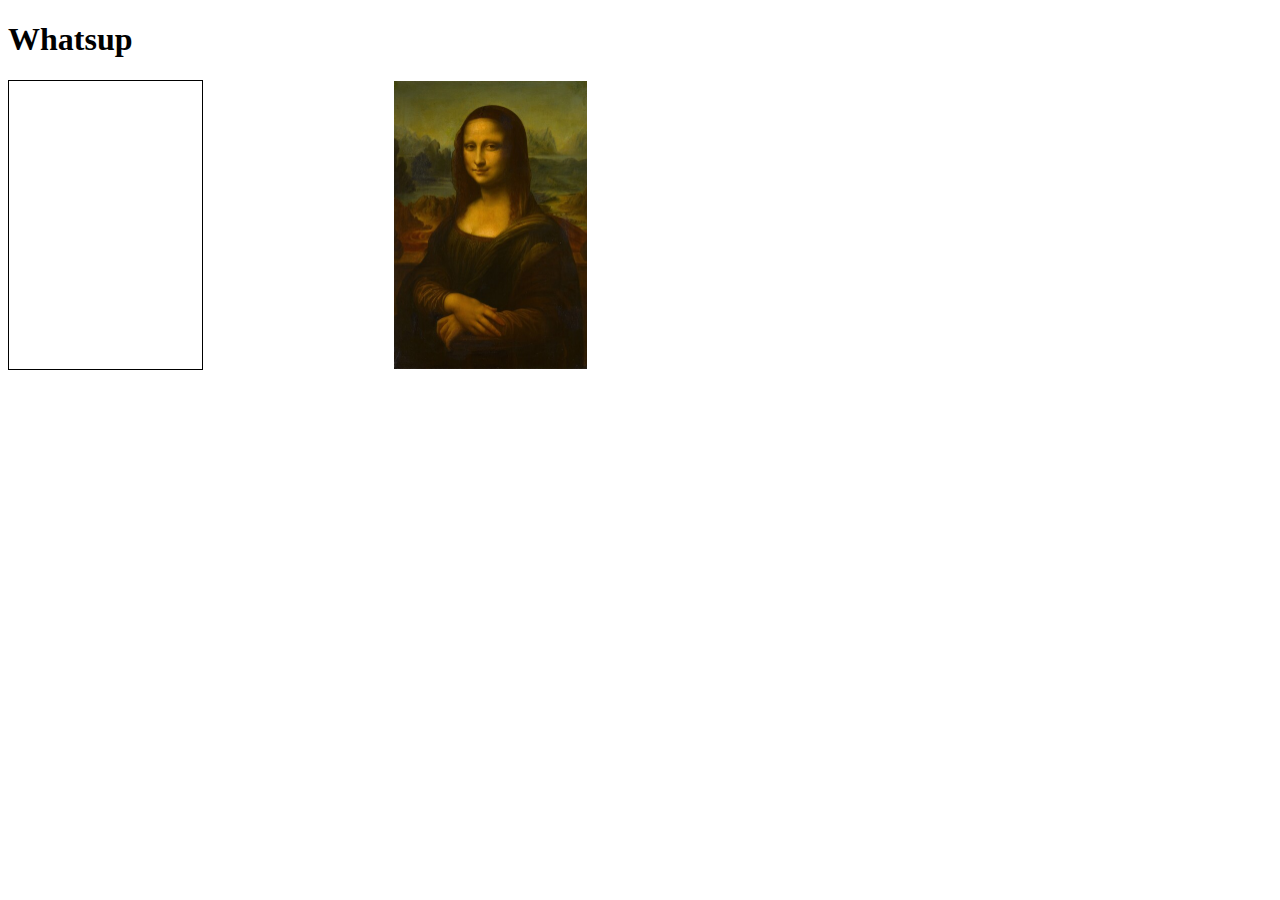
==== puzzle1.html @ f7986078 "Adding the first puzzle with its drag and drop animation." ====
<!DOCTYPE html>
<html lang="en">
    <head>
        <title>Team 10 - Time Traveler's Tale</title>
        <meta charset="UTF-8">
        <link rel="stylesheet" href="puzzle1.css">
    </head>
    <body>
        <h1>Whatsup</h1>
        <div class="box">
                <div class="match"></div>
                <img src="Mona_Lisa.png" alt="mona lisa" draggable="true" width="192.5" height="288.5">
        </div>
    </body>
</html>
---- puzzle1.css ----
.box {
    display: inline-grid;
    border: 1px solid;
}

.match {
  grid-area: 1/1;
  background: green;
  width: 0%;
  transition: 0s 0.2s;
}

.box:active .match{
  width: 100%;
  transition: 0s;
}
img {
    grid-area: 1/1;
    transform: translate(200%);
    transition: 999s 999s;
}
.match:hover + img {
    background-color: green;
    transform: translate(0);
    transition: 0s;
}
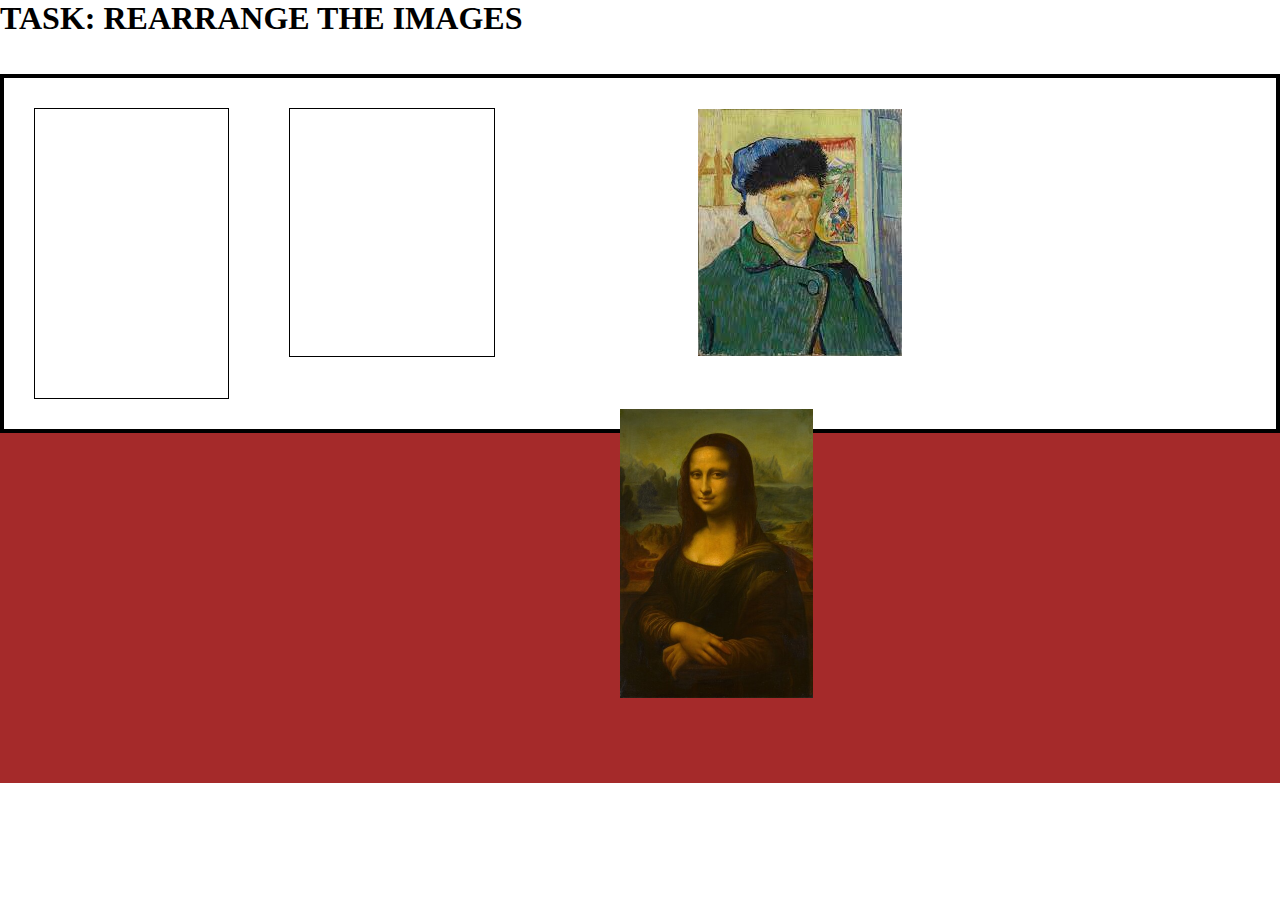
==== commit 5aa1a323: "Change the dropbox display to grid. Fix the drag and drop animation. Adding more stuffs. Will contin" ====
--- a/puzzle1.html
+++ b/puzzle1.html
@@ -6,10 +6,18 @@
         <link rel="stylesheet" href="puzzle1.css">
     </head>
     <body>
-        <h1>Whatsup</h1>
-        <div class="box">
-                <div class="match"></div>
-                <img src="Mona_Lisa.png" alt="mona lisa" draggable="true" width="192.5" height="288.5">
+        <h1>TASK: REARRANGE THE IMAGES</h1>
+        <div id="center">
+                <div class="box" id="vinci">
+                    <div class="match"></div>
+                    <img src="Mona_Lisa.png" id="mona" alt="mona lisa" draggable="true" width="192.5" height="288.5">
+                </div>
+                <div class="box" id="gogh">
+                    <div class="match"></div>
+                    <img src="Self-Portrait.png" id="portrait" alt="van gogh" draggable="true">
+                </div>
+        </div>
+        <div id="floor">
         </div>
     </body>
 </html>--- a/puzzle1.css
+++ b/puzzle1.css
@@ -1,26 +1,77 @@
+/* Define the body and the display wall */
+body {
+  margin: 0px;
+  height: auto;
+}
+h1{
+  margin: 0px;
+  margin-bottom: 37px;
+}
+#center {
+  display: flex;
+  margin-left: auto;
+  margin-right: auto;
+  border: 4px solid black;
+}
+#floor{
+  margin: 0px;
+  display: block;
+  height: 350.1px;
+  width: 100%;
+  background-color: brown;
+}
+/* Define the drag and drop animation */
 .box {
-    display: inline-grid;
-    border: 1px solid;
+  display: grid;
+  border: 1px solid;
+  pointer-events: none;
+  vertical-align: bottom;
+  margin: 30px;
+  padding: 0px;
+}
+.box > *{
+  pointer-events: initial;
 }
 
 .match {
-  grid-area: 1/1;
-  background: green;
-  width: 0%;
-  transition: 0s 0.2s;
+grid-area: 1/1;
+background: green;
+width: 0%;
+transition: 0s 0.2s;
 }
 
 .box:active .match{
-  width: 100%;
+width: 100%;
+transition: 0s;
+}
+img {
+  grid-area: 1/1;
+  transform: translate(200%);
+  transition: 999s 999s;
+}
+.match:hover + #mona {
+  background-color: green;
+  transform: translate(-200px, -300px);
   transition: 0s;
 }
-img {
-    grid-area: 1/1;
-    transform: translate(200%);
-    transition: 999s 999s;
+
+.match:hover + #portrait {
+  background-color: green;
+  transform: translate(0);
+  transition: 0s;
 }
-.match:hover + img {
-    background-color: green;
-    transform: translate(0);
-    transition: 0s;
+
+/* Define the specifications of the images and their dropboxes */
+#vinci {
+  width: 192.5px;
+  height: 288.5px;
+}
+#gogh {
+  width: 204px;
+  height: 247px;
+}
+#mona{
+  position: relative;
+  left: 200px;
+  top: 300px;
 }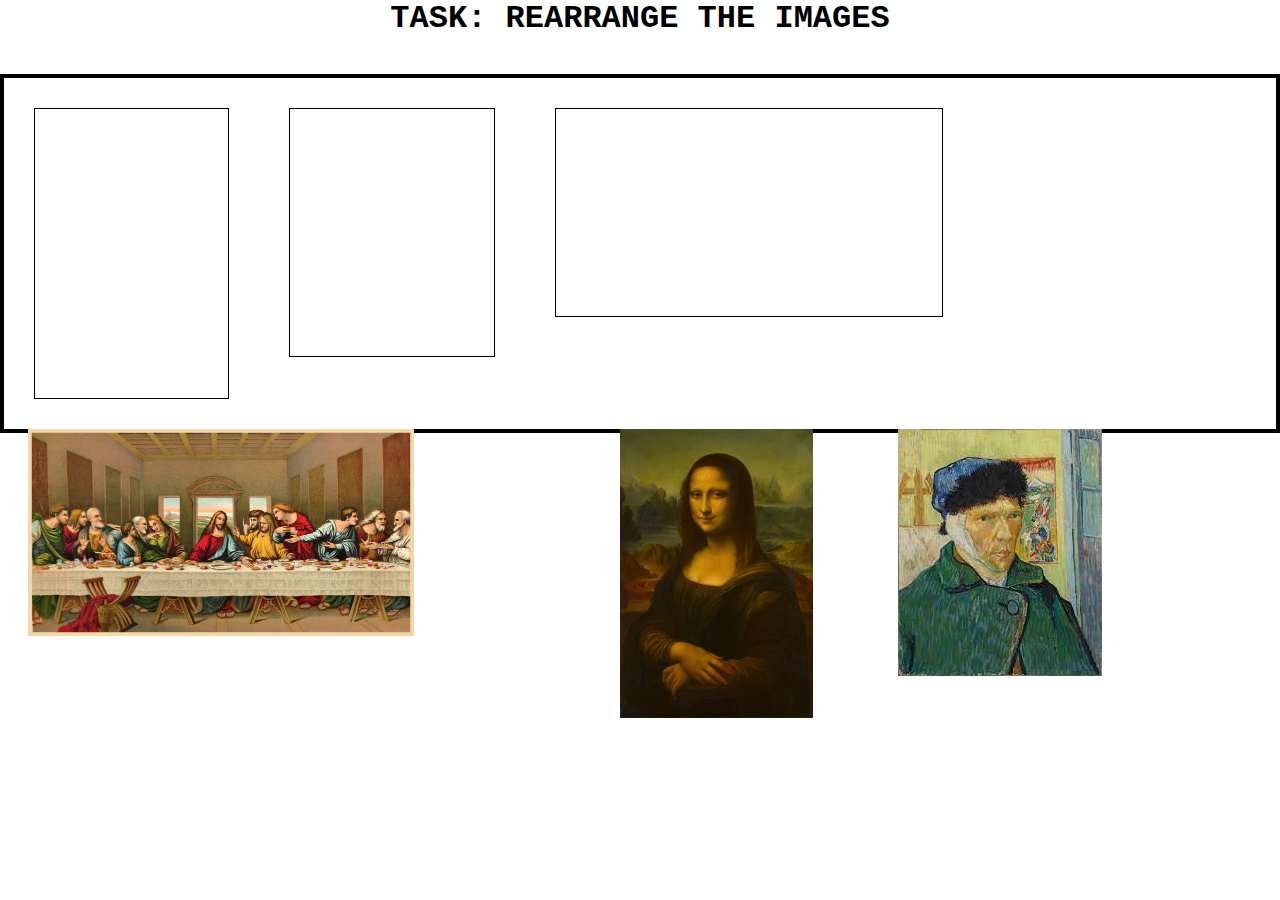
==== commit 0724458a: "Adding puzzle and some touches." ====
--- a/puzzle1.html
+++ b/puzzle1.html
@@ -16,8 +16,10 @@
                     <div class="match"></div>
                     <img src="Self-Portrait.png" id="portrait" alt="van gogh" draggable="true">
                 </div>
-        </div>
-        <div id="floor">
+                <div class="box" id="supper">
+                    <div class="match"></div>
+                    <img src="last_supper.png" id="jesus" alt="last supper" draggable="true" width="386" height="206.5">
+                </div>
         </div>
     </body>
 </html>--- a/puzzle1.css
+++ b/puzzle1.css
@@ -6,19 +6,14 @@
 h1{
   margin: 0px;
   margin-bottom: 37px;
+  text-align: center;
+  font-family: 'Courier New', monospace;
 }
 #center {
   display: flex;
   margin-left: auto;
   margin-right: auto;
   border: 4px solid black;
-}
-#floor{
-  margin: 0px;
-  display: block;
-  height: 350.1px;
-  width: 100%;
-  background-color: brown;
 }
 /* Define the drag and drop animation */
 .box {
@@ -51,16 +46,21 @@
 }
 .match:hover + #mona {
   background-color: green;
-  transform: translate(-200px, -300px);
+  transform: translate(-200px, -320px);
   transition: 0s;
 }
 
 .match:hover + #portrait {
   background-color: green;
-  transform: translate(0);
+  transform: translate(-200px, -320px);
   transition: 0s;
 }
 
+.match:hover + #jesus{
+  background-color: green;
+  transform: translate(1300px, -320px);
+  transition: 0s;
+}
 /* Define the specifications of the images and their dropboxes */
 #vinci {
   width: 192.5px;
@@ -70,8 +70,25 @@
   width: 204px;
   height: 247px;
 }
+#supper {
+  width: 386px;
+  height: 206.5px;
+}
+
 #mona{
   position: relative;
   left: 200px;
-  top: 300px;
-}+  top: 320px;
+}
+
+#portrait{
+  position: relative;
+  top: 320px;
+  left: 200px;
+}
+
+#jesus{
+  position: relative;
+  right: 1300px;
+  top: 320px;
+}
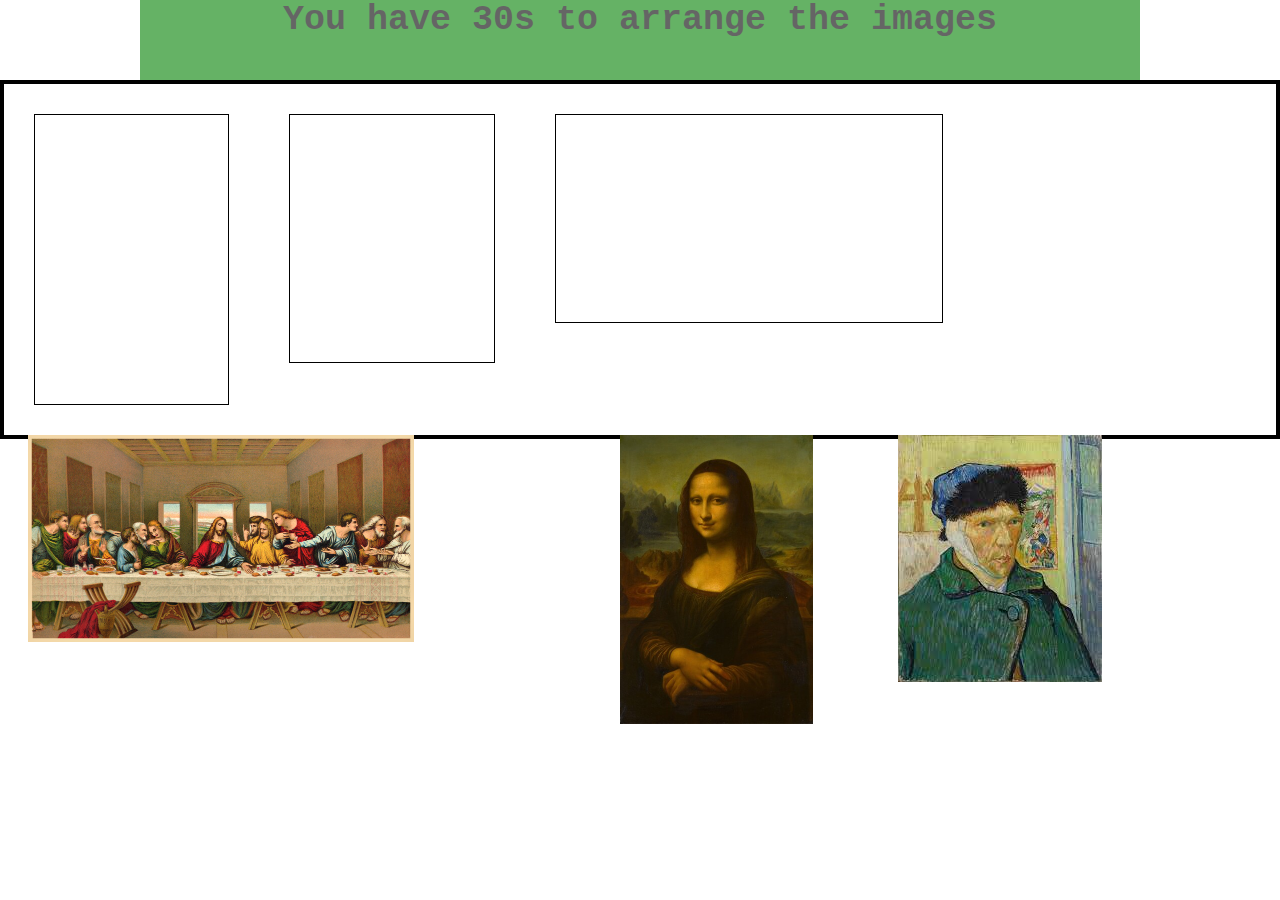
==== commit f69a7df3: "Adding timer" ====
--- a/puzzle1.html
+++ b/puzzle1.html
@@ -6,7 +6,14 @@
         <link rel="stylesheet" href="puzzle1.css">
     </head>
     <body>
-        <h1>TASK: REARRANGE THE IMAGES</h1>
+        <!-- Header and timer -->
+        <div id="header">
+            <div id="timer">
+                <h1>You have 30s to arrange the images</h1>
+            </div>
+        </div>
+
+        <!-- Drag and drop puzzle -->
         <div id="center">
                 <div class="box" id="vinci">
                     <div class="match"></div>
--- a/puzzle1.css
+++ b/puzzle1.css
@@ -3,12 +3,88 @@
   margin: 0px;
   height: auto;
 }
+#header{
+  width: 1000px;
+  height: 80px;
+  background-color: black;
+  opacity: 0.6;
+  margin: 0px;
+  position: relative;
+  margin-left: auto;
+  margin-right: auto;
+}
+/* Define the timer header*/
+#timer{
+  margin: 0px;
+  border: 0px;
+  width: 1000px;
+  height: 80px;
+  background-color: green;
+  animation-name: timer;
+  animation-delay: 1s;
+  animation-duration: 30s;
+  animation-fill-mode: forwards;
+  position: relative;
+  margin-left: auto;
+  margin-right: auto;
+}
+@keyframes timer{
+  0% {
+    background-color: green;
+    width: 1000px;
+  }
+  25% {
+    background-color: yellow;
+    transform: scaleX(0.75);
+  }
+  50% {
+    background-color: orange;
+    transform: scaleX(0.5);
+  }
+  75% {
+    background-color: red;
+    transform: scaleX(0.25);
+  }
+  100% {
+    background-color: red;
+    transform: scaleX(0);
+    width: 0px;
+  }
+}
+
 h1{
+  border: 0px;
   margin: 0px;
-  margin-bottom: 37px;
   text-align: center;
+  color: black;
+  font-weight: bold;
   font-family: 'Courier New', monospace;
+  font-size: 35px;
+  animation-name: shrink;
+  animation-duration: 30s;
+  animation-delay: 1s;
+  animation-fill-mode: forwards;
 }
+
+@keyframes shrink {
+  0% {
+    font-size: 35px;
+  }
+  25% {
+    transform: scale(0.75);
+  }
+  50% {
+    transform: scale(0.5);
+  }
+  75% {
+    transform: scale(0.25);
+  }
+  100% {
+    transform: scale(0);
+    font-size: 0px;
+  }
+}
+/* Define the wall */
 #center {
   display: flex;
   margin-left: auto;
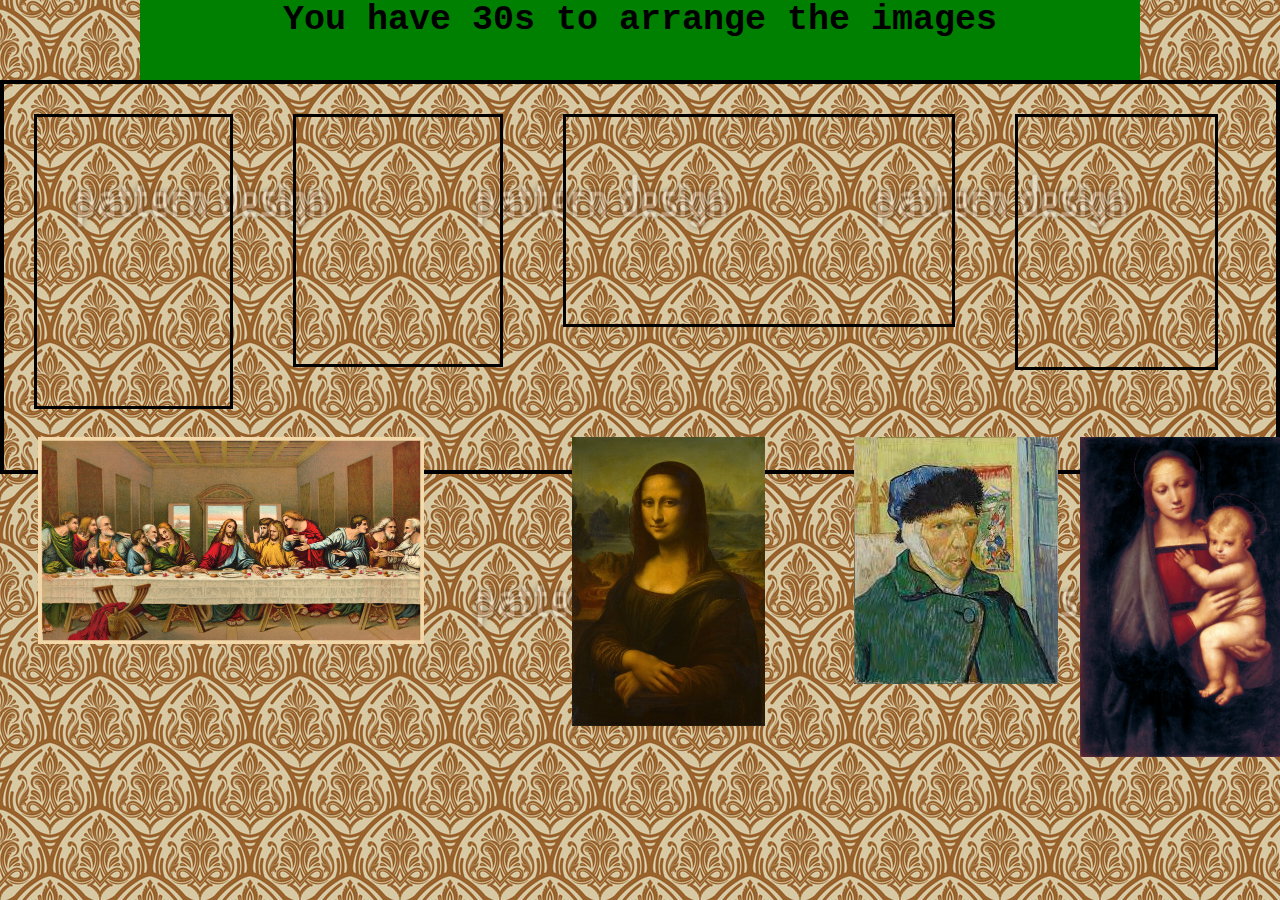
==== commit d47e1a34: "Add background to puzzle 1, add two more images, refine timer" ====
--- a/puzzle1.html
+++ b/puzzle1.html
@@ -1,7 +1,7 @@
 <!DOCTYPE html>
 <html lang="en">
     <head>
-        <title>Team 10 - Time Traveler's Tale</title>
+        <title>Puzzle 1 - Renaissance Era</title>
         <meta charset="UTF-8">
         <link rel="stylesheet" href="puzzle1.css">
     </head>
@@ -27,6 +27,14 @@
                     <div class="match"></div>
                     <img src="last_supper.png" id="jesus" alt="last supper" draggable="true" width="386" height="206.5">
                 </div>
+                <div class="box" id="eyck">
+                    <div class="match"></div>
+                    <img src="van_eyck.png" id="couple" alt="Van Eyck" draggable="true" width="197" height="250">
+                </div>
+                <div class="box" id="raphael">
+                    <div class="match"></div>
+                    <img src="raphael.png" id="mother" alt="Mary and his son" draggable="true" width="212" height="320">
+                </div>
         </div>
     </body>
 </html>--- a/puzzle1.css
+++ b/puzzle1.css
@@ -2,12 +2,11 @@
 body {
   margin: 0px;
   height: auto;
+  background: url('puzzle1_background.png');
 }
 #header{
   width: 1000px;
   height: 80px;
-  background-color: black;
-  opacity: 0.6;
   margin: 0px;
   position: relative;
   margin-left: auto;
@@ -21,8 +20,8 @@
   height: 80px;
   background-color: green;
   animation-name: timer;
-  animation-delay: 1s;
-  animation-duration: 30s;
+  animation-delay: 2s;
+  animation-duration: 28s;
   animation-fill-mode: forwards;
   position: relative;
   margin-left: auto;
@@ -61,8 +60,8 @@
   font-family: 'Courier New', monospace;
   font-size: 35px;
   animation-name: shrink;
-  animation-duration: 30s;
-  animation-delay: 1s;
+  animation-duration: 28s;
+  animation-delay: 2s;
   animation-fill-mode: forwards;
 }
 
@@ -94,7 +93,7 @@
 /* Define the drag and drop animation */
 .box {
   display: grid;
-  border: 1px solid;
+  border: 3px solid;
   pointer-events: none;
   vertical-align: bottom;
   margin: 30px;
@@ -122,19 +121,30 @@
 }
 .match:hover + #mona {
   background-color: green;
-  transform: translate(-200px, -320px);
+  transform: translate(-150px, -320px);
   transition: 0s;
 }
 
 .match:hover + #portrait {
   background-color: green;
-  transform: translate(-200px, -320px);
+  transform: translate(-150px, -320px);
   transition: 0s;
 }
 
 .match:hover + #jesus{
   background-color: green;
   transform: translate(1300px, -320px);
+  transition: 0s;
+}
+.match:hover + #couple{
+  background-color: green;
+  transform: translate(100px, -320px);
+  transition: 0s;
+}
+
+.match:hover + #mother{
+  background-color: green;
+  transform: translate(625px, -320px);
   transition: 0s;
 }
 /* Define the specifications of the images and their dropboxes */
@@ -151,16 +161,26 @@
   height: 206.5px;
 }
 
+#eyck {
+  width: 197px;
+  height: 250px;
+}
+
+#raphael{
+  width: 212px;
+  height: 320px;
+}
+
 #mona{
   position: relative;
-  left: 200px;
+  left: 150px;
   top: 320px;
 }
 
 #portrait{
   position: relative;
   top: 320px;
-  left: 200px;
+  left: 150px;
 }
 
 #jesus{
@@ -168,3 +188,14 @@
   right: 1300px;
   top: 320px;
 }
+
+#couple {
+  position: relative;
+  top: 320px;
+  right: 100px;
+}
+#mother{
+  position: relative;
+  top: 320px;
+  right: 625px;
+}
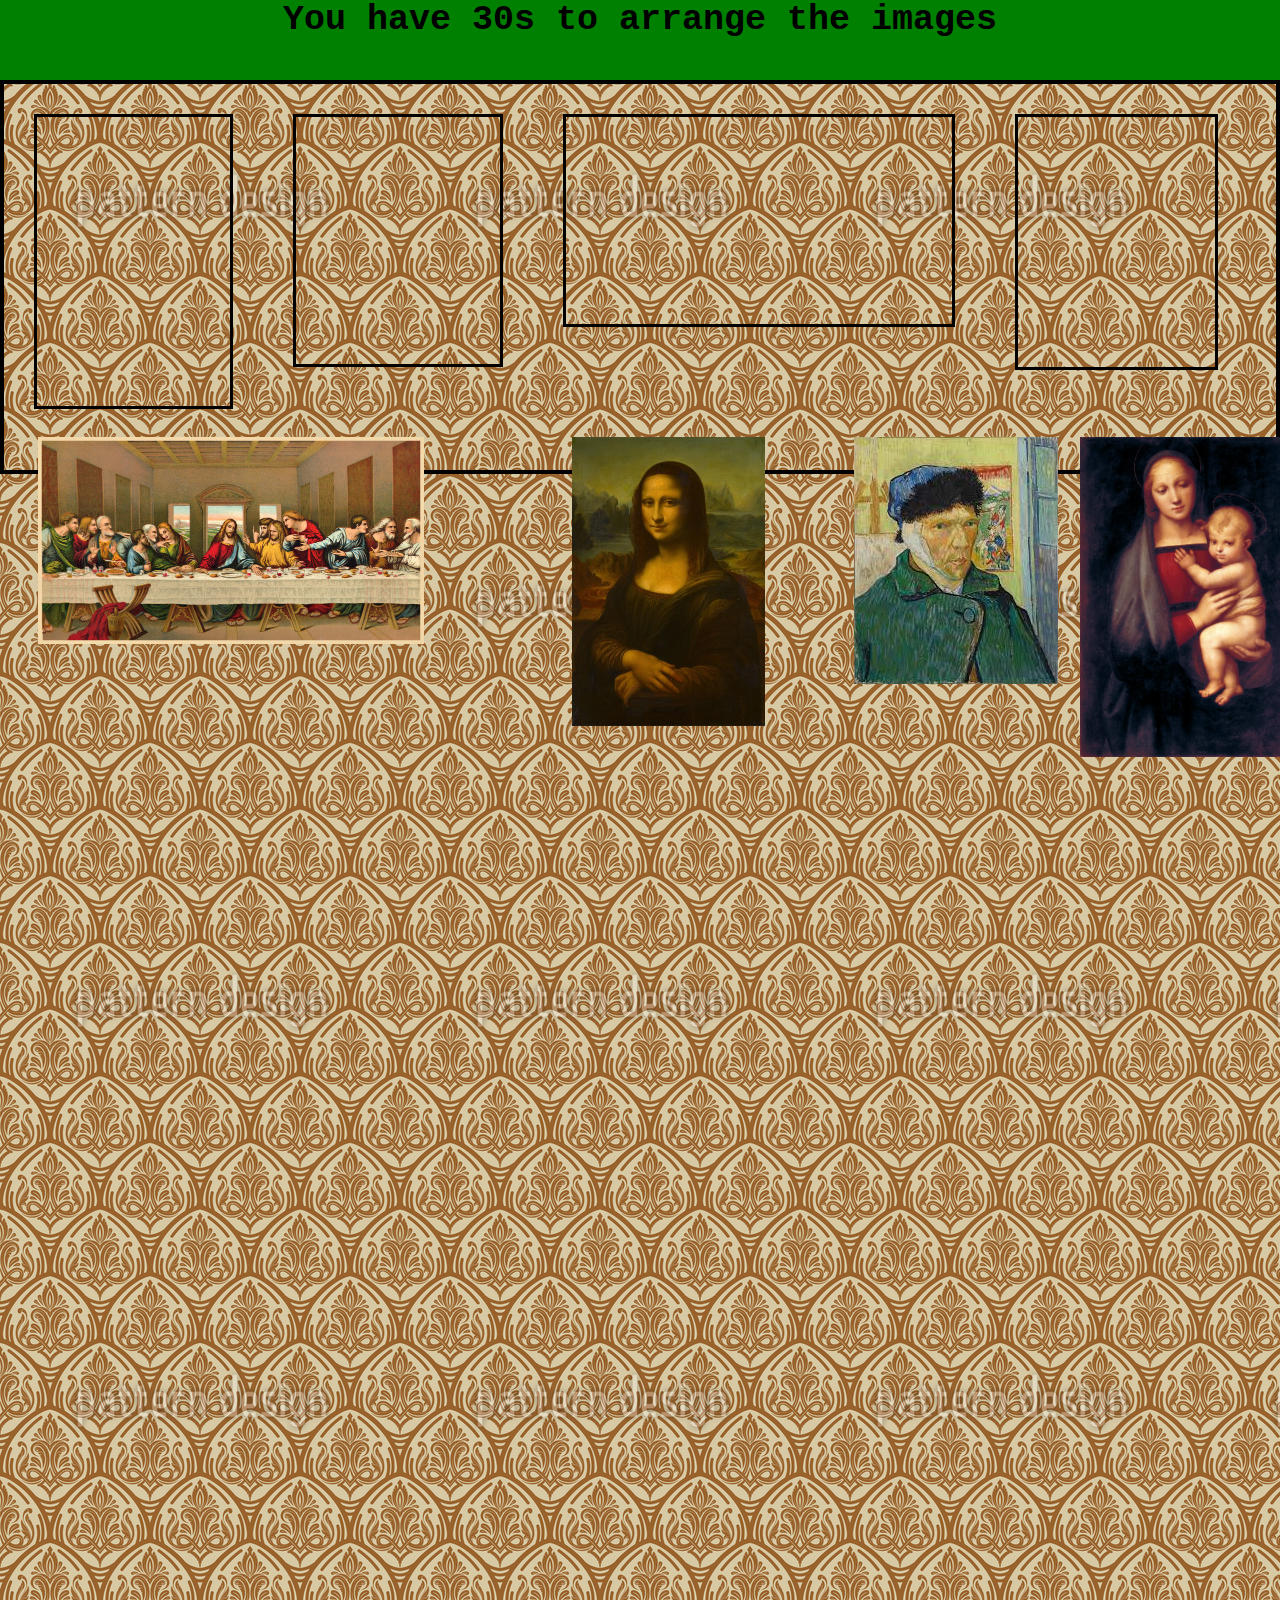
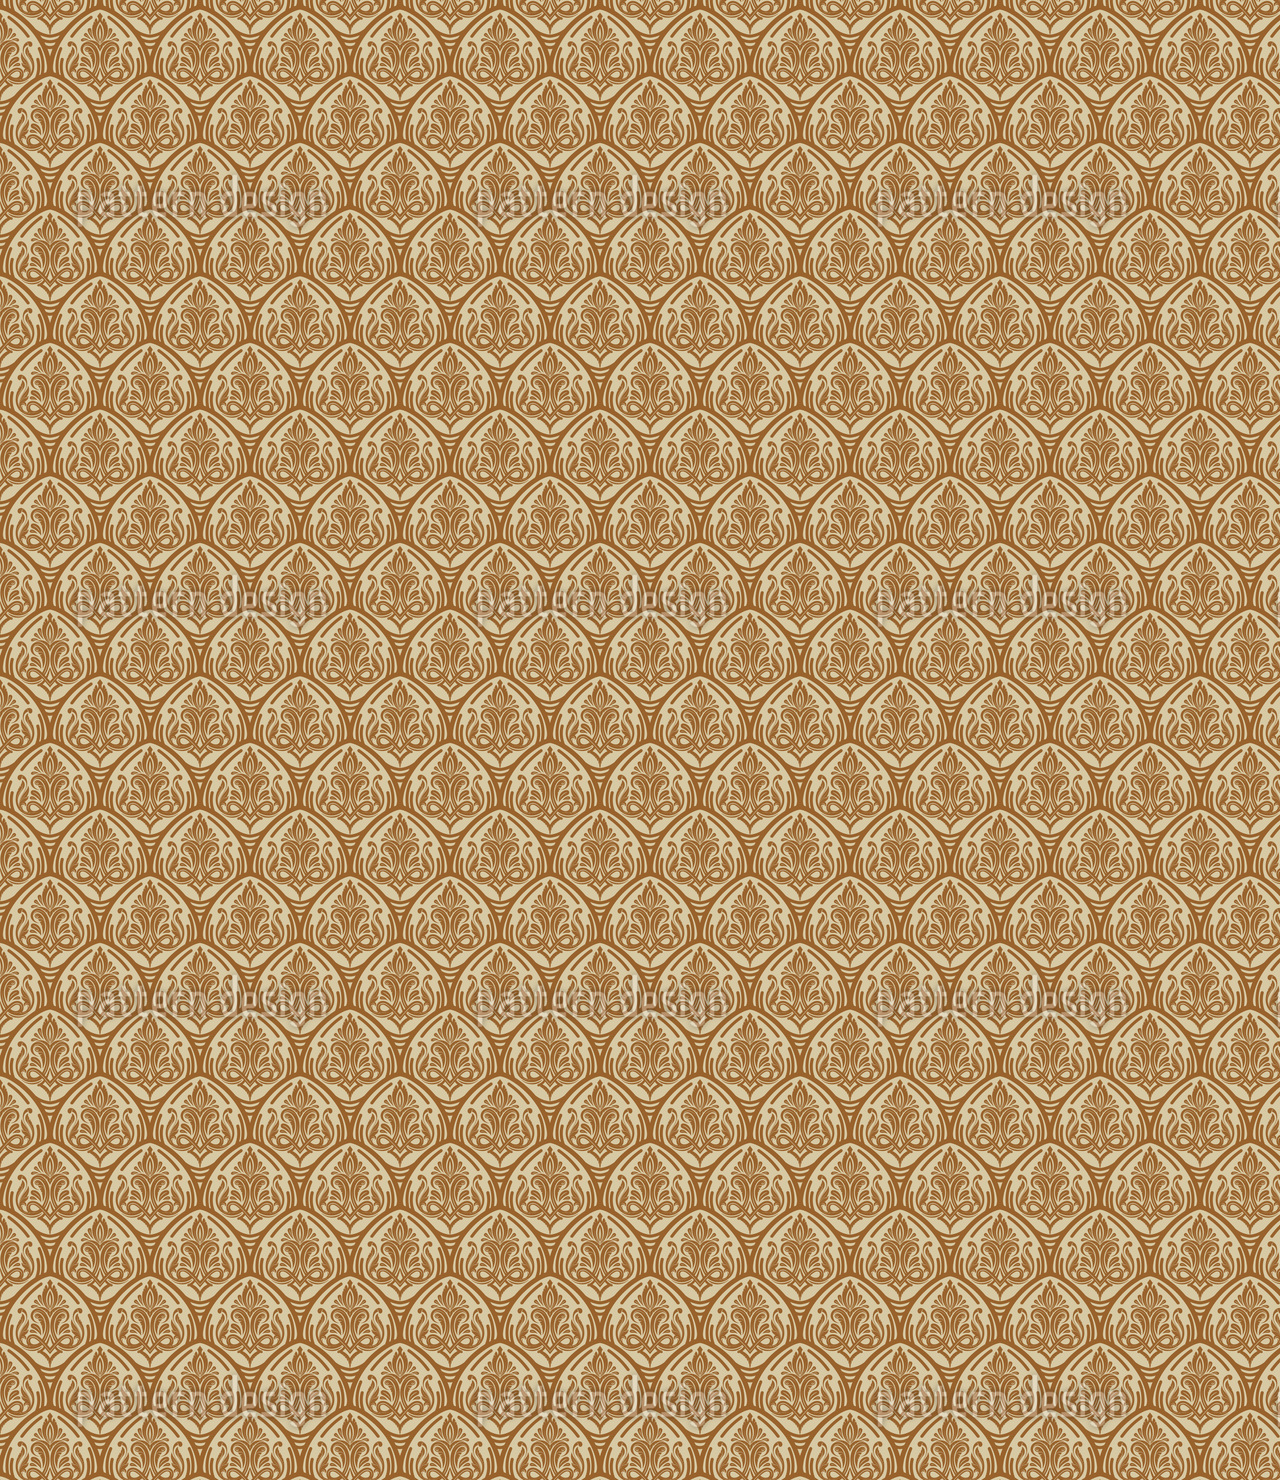
==== commit bb77a1ea: "Reduce timer from 30 -> 15s, add a screen that blocks you from doing the first puzzle after timer en" ====
--- a/puzzle1.html
+++ b/puzzle1.html
@@ -12,7 +12,12 @@
                 <h1>You have 30s to arrange the images</h1>
             </div>
         </div>
-
+        <!-- Result screen -->
+        <div id="result">
+            <a href="puzzle2.html"><button id="nextBtn">Next</button></a>
+            <br>
+            <a href ="index.html"><button id="mainMnu">Return</button></a>
+        </div>
         <!-- Drag and drop puzzle -->
         <div id="center">
                 <div class="box" id="vinci">
--- a/puzzle1.css
+++ b/puzzle1.css
@@ -3,9 +3,10 @@
   margin: 0px;
   height: auto;
   background: url('puzzle1_background.png');
+  background-repeat: repeat;
 }
 #header{
-  width: 1000px;
+  width: auto;
   height: 80px;
   margin: 0px;
   position: relative;
@@ -16,12 +17,12 @@
 #timer{
   margin: 0px;
   border: 0px;
-  width: 1000px;
+  width: auto;
   height: 80px;
   background-color: green;
   animation-name: timer;
   animation-delay: 2s;
-  animation-duration: 28s;
+  animation-duration: 13s;
   animation-fill-mode: forwards;
   position: relative;
   margin-left: auto;
@@ -30,7 +31,7 @@
 @keyframes timer{
   0% {
     background-color: green;
-    width: 1000px;
+    width: auto;
   }
   25% {
     background-color: yellow;
@@ -47,7 +48,6 @@
   100% {
     background-color: red;
     transform: scaleX(0);
-    width: 0px;
   }
 }
 
@@ -60,7 +60,7 @@
   font-family: 'Courier New', monospace;
   font-size: 35px;
   animation-name: shrink;
-  animation-duration: 28s;
+  animation-duration: 13s;
   animation-delay: 2s;
   animation-fill-mode: forwards;
 }
@@ -83,12 +83,66 @@
     font-size: 0px;
   }
 }
+
+/* Define the result screen and its animation */
+#result {
+  z-index: 1;
+  width: auto;
+  height: 1500px;
+  position: relative;
+  margin-left: auto;
+  margin-right: auto;
+  top: 1500px;
+  background-color: black;
+  opacity: 0;
+  animation-name: resultScreen;
+  animation-delay: 15s;
+  animation-duration: 2s;
+  animation-fill-mode: forwards;
+}
+@keyframes resultScreen{
+  from {
+    top: 1500px;
+    opacity: 0;
+  }
+  to {
+    transform: translateY(-1580px);
+    opacity: 0.8;
+  }
+}
+/* Define the main menu button and the next button in the result screen */
+button {
+  margin: 30px;
+  position: relative;
+  padding: 8px;
+  font-weight: bold;
+  font-size: 26pt;
+  color: black;
+  text-align: center;
+}
+
+#nextBtn{
+  background-color: #539904;
+  opacity: 0.6;
+}
+#nextBtn:hover{
+  opacity: 1;
+}
+#mainMnu{
+  background-color: #B20AF5;
+  opacity: 0.6;
+}
+#mainMnu:hover{
+  opacity: 1;
+}
 /* Define the wall */
 #center {
   display: flex;
   margin-left: auto;
   margin-right: auto;
   border: 4px solid black;
+  position: relative;
+  top: -1500px;
 }
 /* Define the drag and drop animation */
 .box {
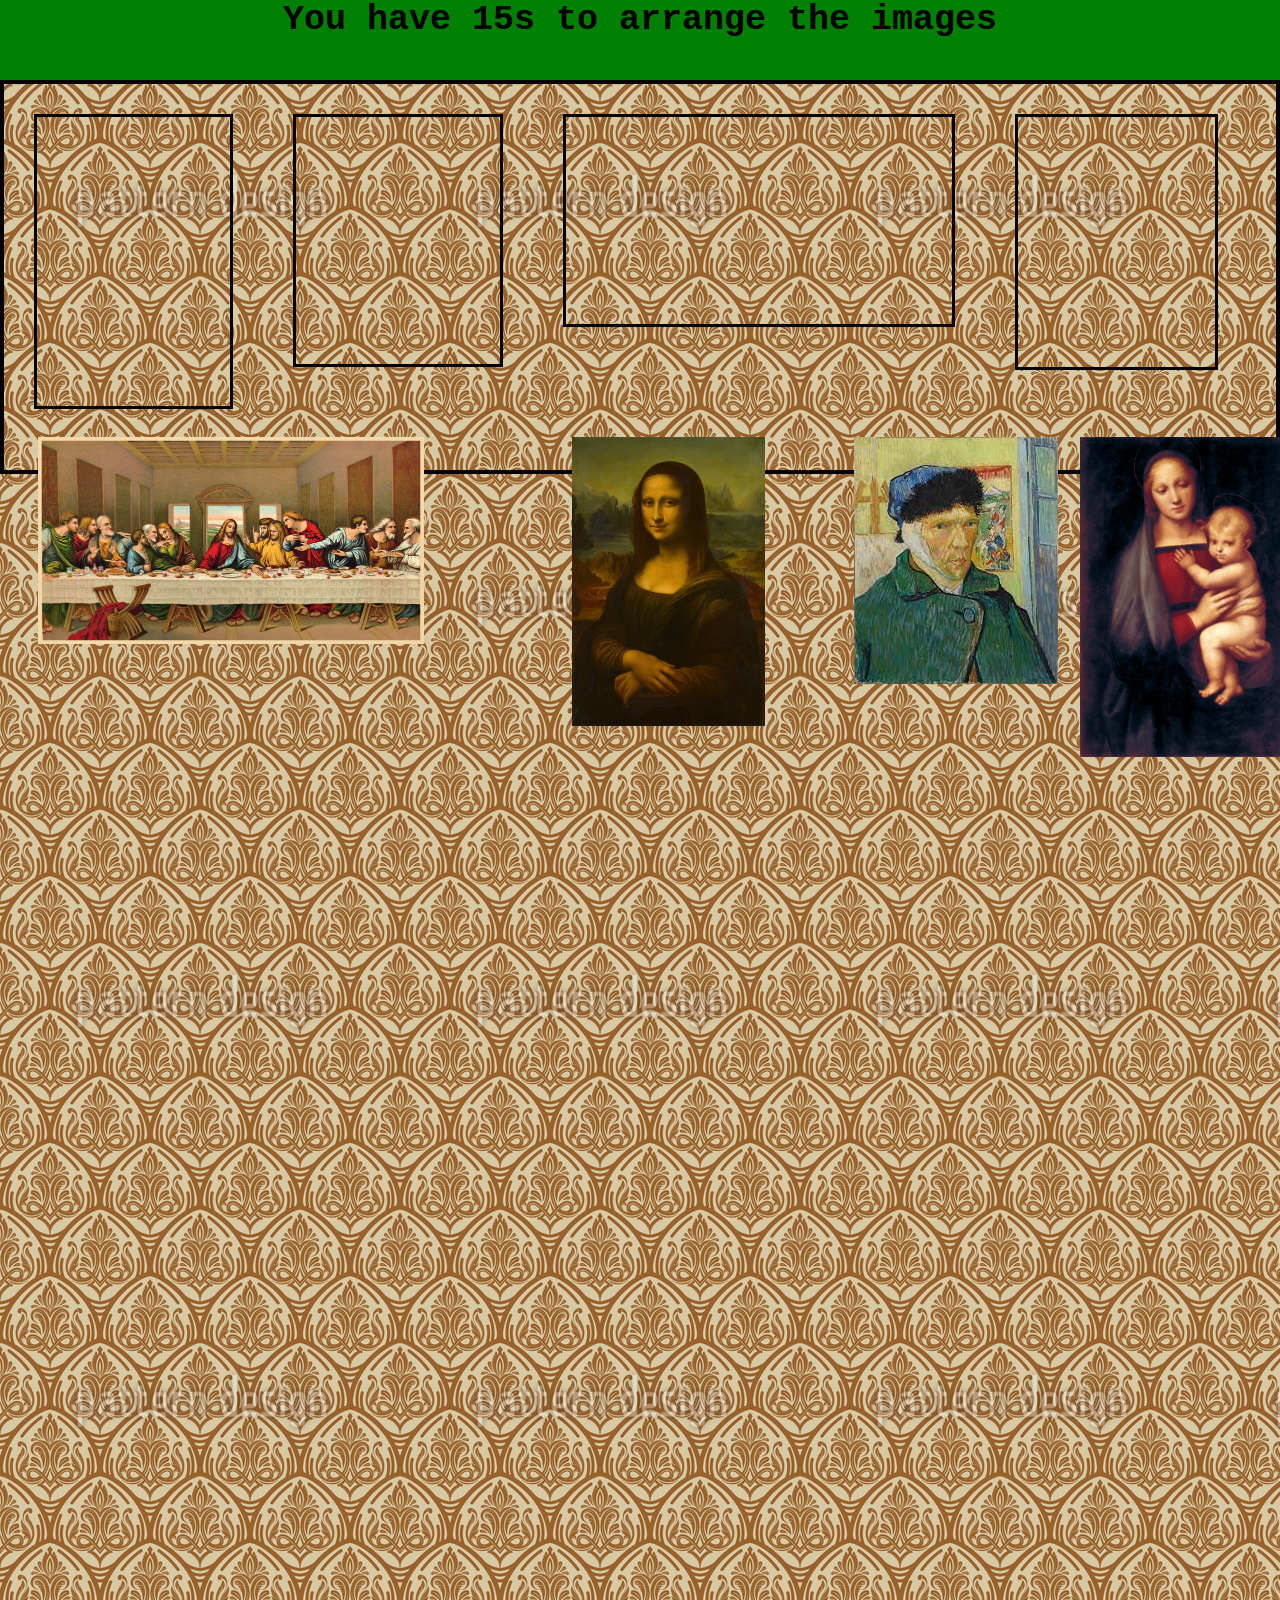
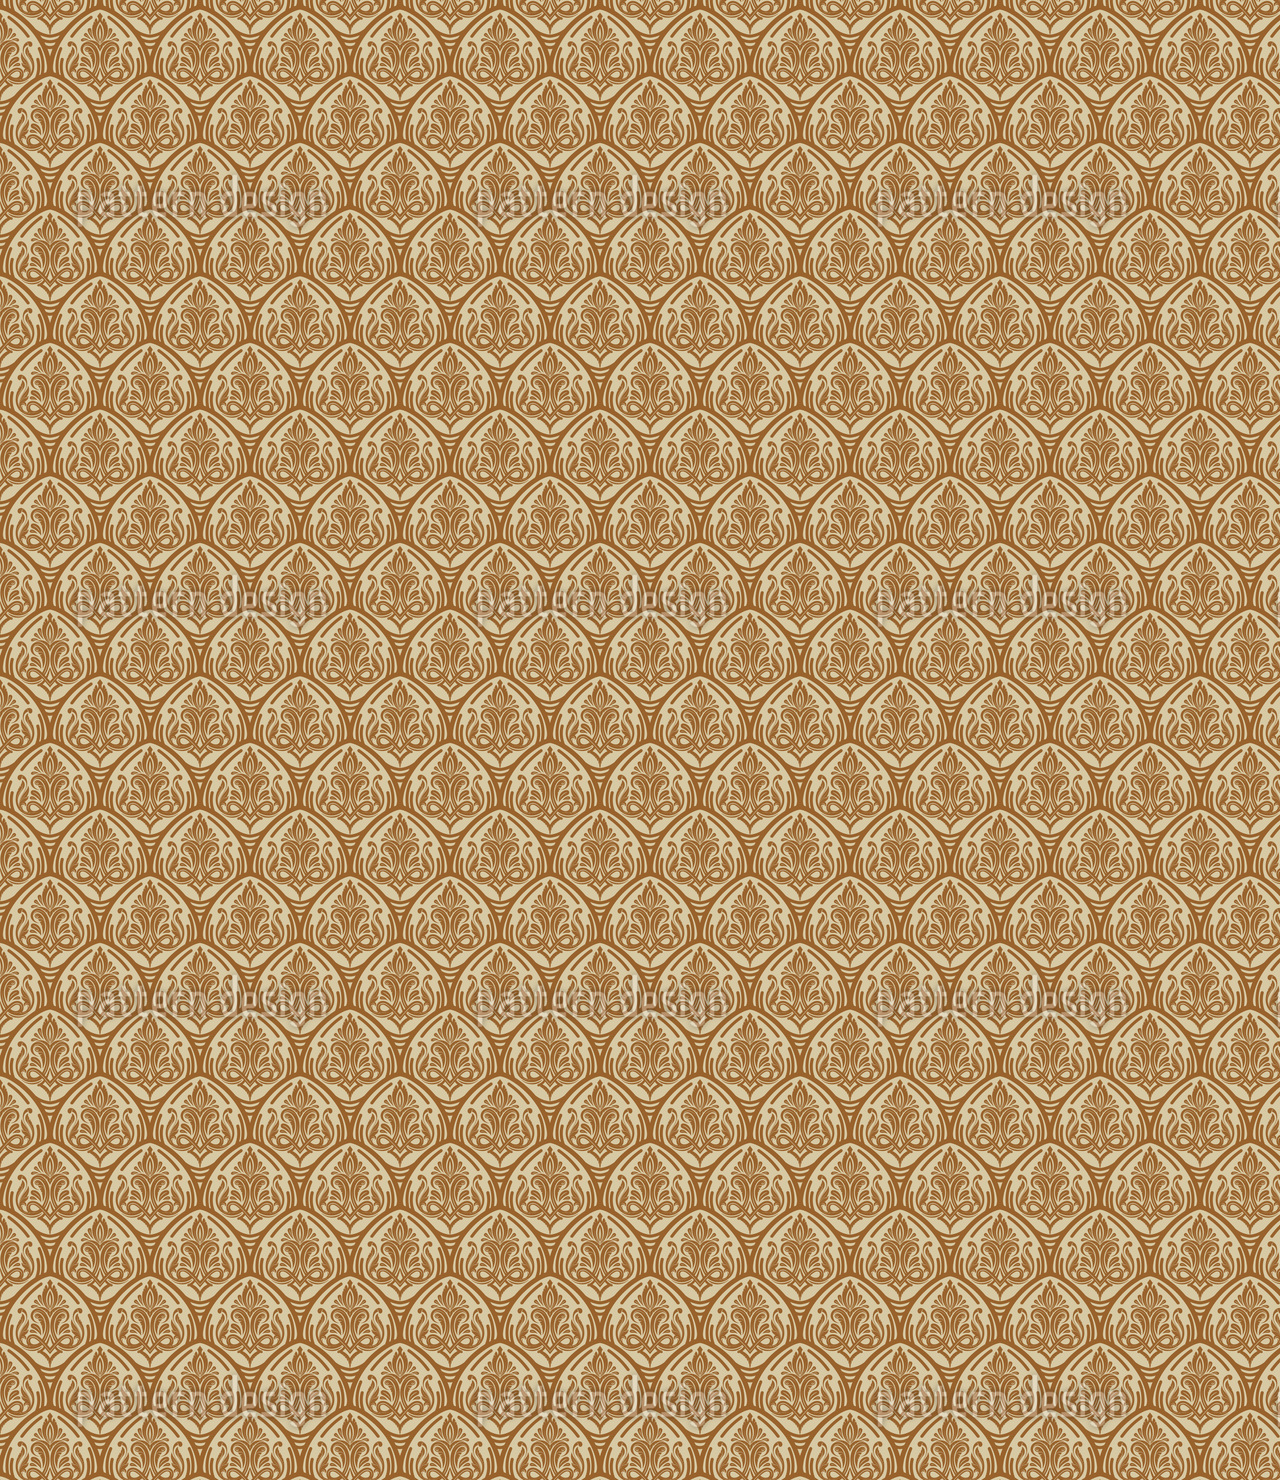
==== commit 80788233: "Fix the heading" ====
--- a/puzzle1.html
+++ b/puzzle1.html
@@ -9,7 +9,7 @@
         <!-- Header and timer -->
         <div id="header">
             <div id="timer">
-                <h1>You have 30s to arrange the images</h1>
+                <h1>You have 15s to arrange the images</h1>
             </div>
         </div>
         <!-- Result screen -->
